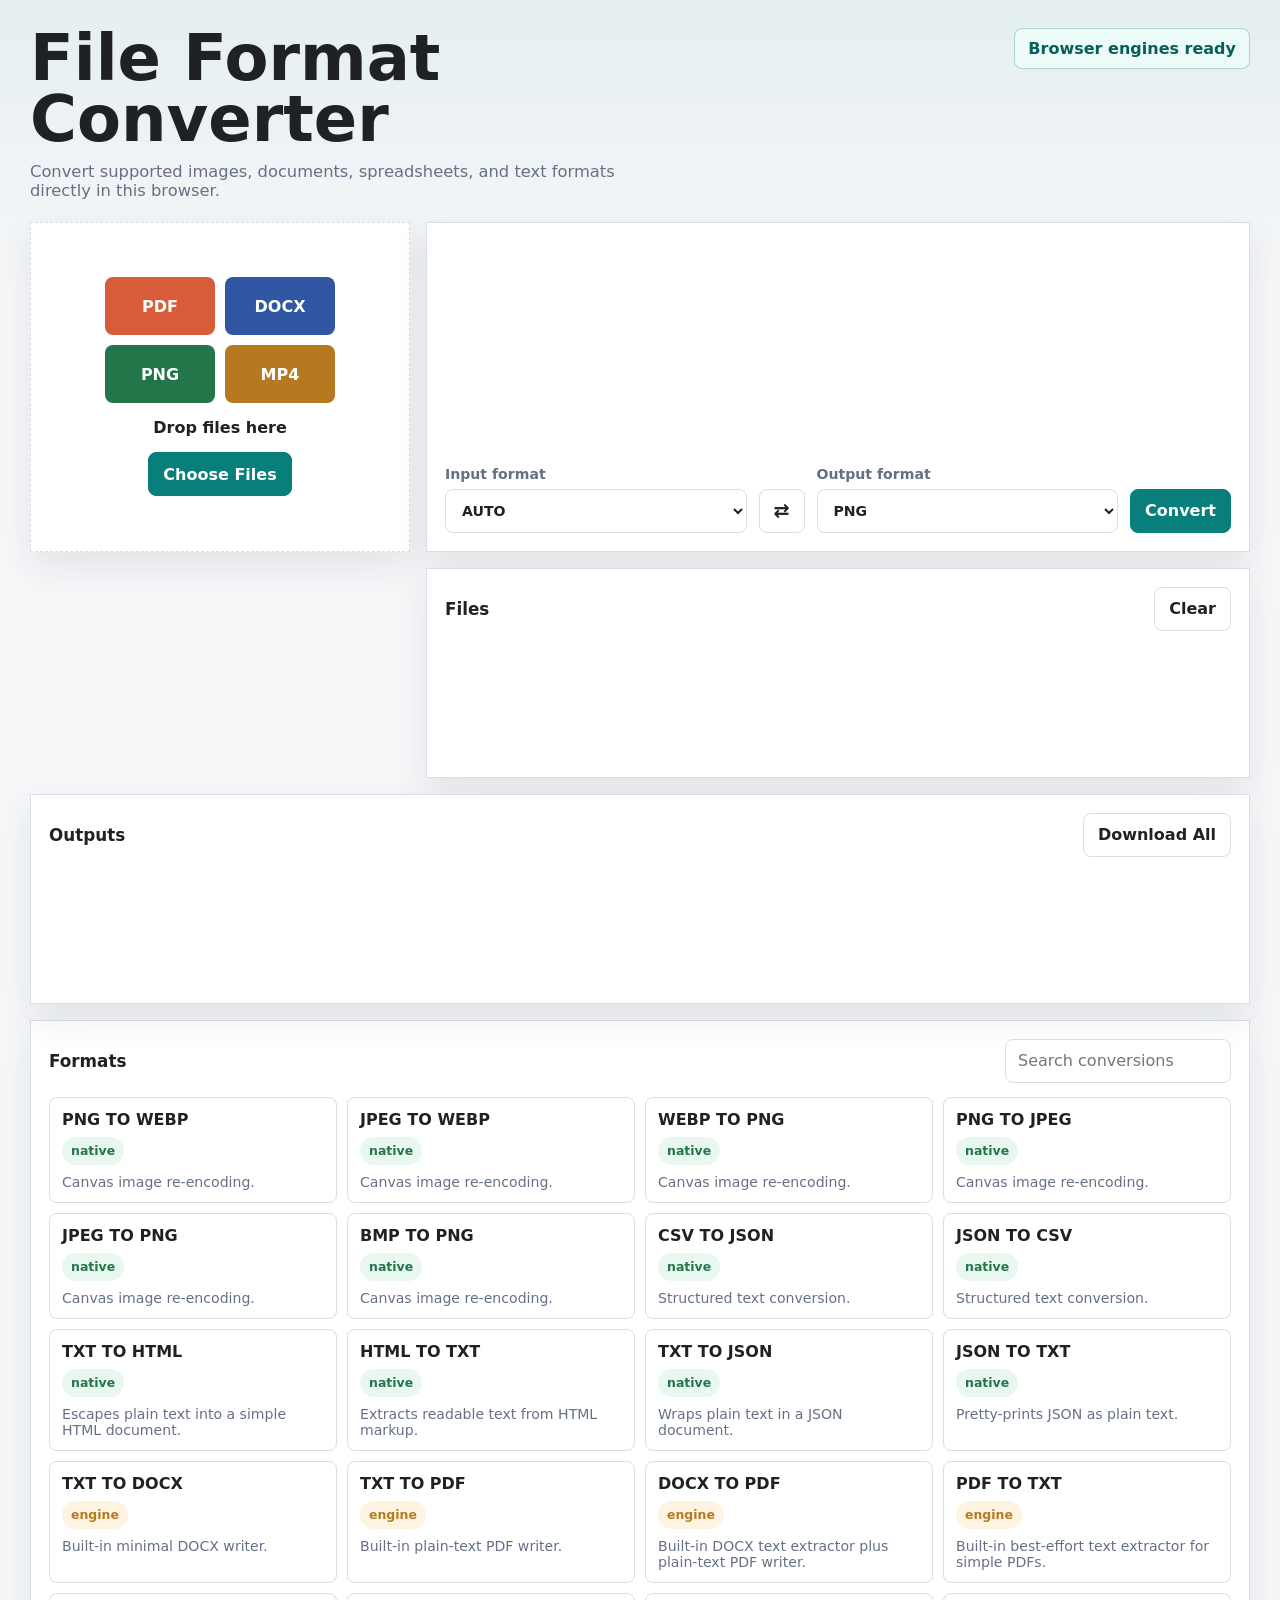
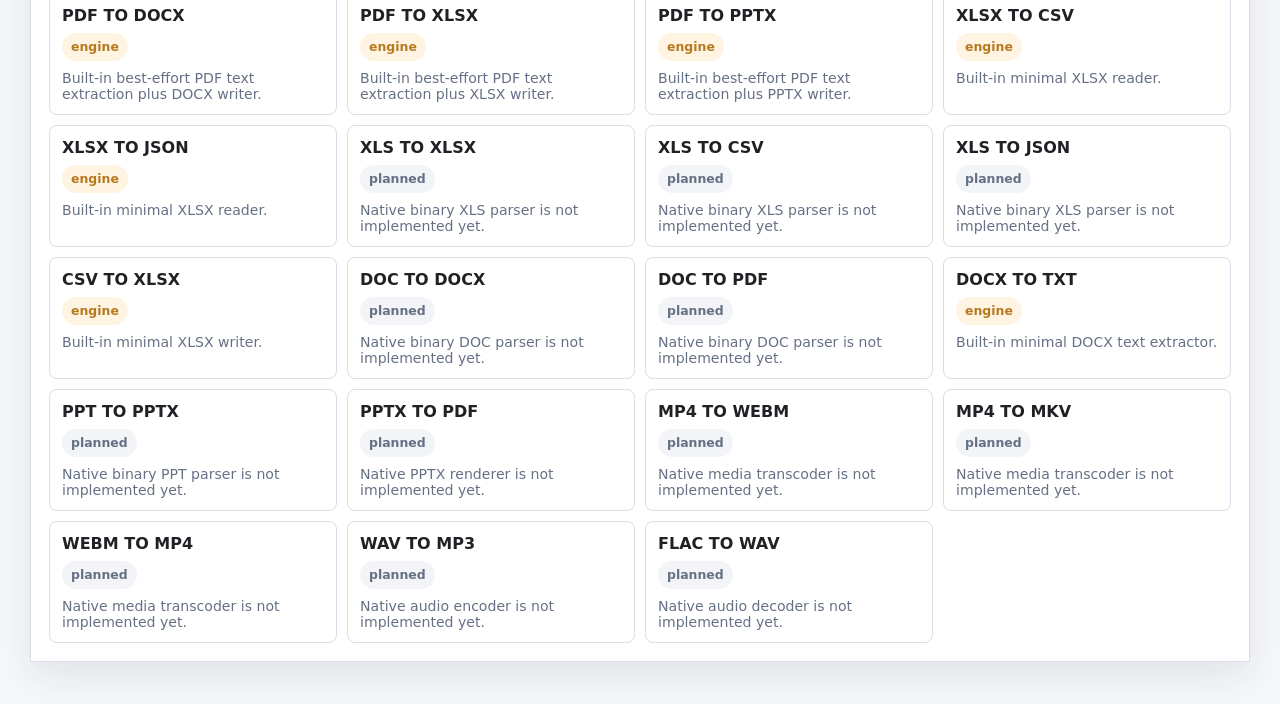
==== apps/converter/index.html @ 15d6fe9f "feat: combine offline browser tools" ====
<!doctype html>
<html lang="en">
  <head>
    <meta charset="utf-8">
    <meta name="viewport" content="width=device-width, initial-scale=1">
    <title>File Format Converter</title>
    <link rel="stylesheet" href="styles.css">
  </head>
  <body>
    <main class="shell">
      <header class="topbar">
        <div>
          <h1>File Format Converter</h1>
          <p>Convert supported images, documents, spreadsheets, and text formats directly in this browser.</p>
        </div>
        <div class="status-pill" id="engineStatus">Browser engines ready</div>
      </header>

      <section class="workspace" aria-label="Converter workspace">
        <div class="dropzone" id="dropzone">
          <input id="fileInput" type="file" multiple>
          <div class="drop-art" aria-hidden="true">
            <span>PDF</span>
            <span>DOCX</span>
            <span>PNG</span>
            <span>MP4</span>
          </div>
          <strong>Drop files here</strong>
          <button class="primary" id="pickButton" type="button">Choose Files</button>
        </div>

        <form class="control-panel" id="convertForm">
          <label>
            Input format
            <select id="fromFormat"></select>
          </label>
          <button class="swap" id="swapButton" type="button" title="Swap formats" aria-label="Swap formats">⇄</button>
          <label>
            Output format
            <select id="toFormat"></select>
          </label>
          <button class="primary" id="convertButton" type="submit">Convert</button>
        </form>

        <div class="queue" aria-live="polite">
          <div class="queue-head">
            <h2>Files</h2>
            <button id="clearButton" type="button">Clear</button>
          </div>
          <ul id="fileList"></ul>
        </div>

        <div class="results">
          <div class="queue-head">
            <h2>Outputs</h2>
            <button id="downloadAllButton" type="button">Download All</button>
          </div>
          <ul id="resultList"></ul>
        </div>
      </section>

      <section class="matrix" aria-label="Conversion matrix">
        <div class="matrix-head">
          <h2>Formats</h2>
          <input id="searchInput" type="search" placeholder="Search conversions">
        </div>
        <div class="matrix-grid" id="matrixGrid"></div>
      </section>
    </main>

    <template id="fileTemplate">
      <li class="file-row">
        <div class="file-icon"></div>
        <div>
          <strong class="file-name"></strong>
          <span class="file-meta"></span>
        </div>
      </li>
    </template>

    <template id="resultTemplate">
      <li class="result-row">
        <div>
          <strong class="result-name"></strong>
          <span class="result-meta"></span>
        </div>
        <a class="download-link">Download</a>
      </li>
    </template>

    <script src="app.js"></script>
  </body>
</html>
---- apps/converter/styles.css ----
:root {
  color-scheme: light;
  --ink: #202124;
  --muted: #667085;
  --line: #d9dde7;
  --panel: #ffffff;
  --wash: #f6f7f9;
  --teal: #087f7a;
  --teal-dark: #065f5b;
  --coral: #d95c3a;
  --gold: #b7791f;
  --blue: #3157a4;
  --green: #23754a;
  --shadow: 0 14px 34px rgba(20, 28, 45, 0.09);
}

* {
  box-sizing: border-box;
}

body {
  margin: 0;
  min-height: 100vh;
  color: var(--ink);
  background:
    linear-gradient(180deg, rgba(8, 127, 122, 0.07), transparent 290px),
    var(--wash);
  font-family: Inter, ui-sans-serif, system-ui, -apple-system, BlinkMacSystemFont, "Segoe UI", sans-serif;
}

button,
input,
select {
  font: inherit;
}

.shell {
  width: min(1220px, calc(100% - 32px));
  margin: 0 auto;
  padding: 28px 0 42px;
}

.topbar {
  display: flex;
  align-items: flex-start;
  justify-content: space-between;
  gap: 20px;
  margin-bottom: 22px;
}

h1,
h2,
p {
  margin: 0;
}

h1 {
  font-size: clamp(2rem, 5vw, 4.5rem);
  line-height: 0.95;
  max-width: 760px;
}

.topbar p {
  margin-top: 12px;
  max-width: 620px;
  color: var(--muted);
  font-size: 1.02rem;
}

.status-pill {
  white-space: nowrap;
  border: 1px solid rgba(8, 127, 122, 0.3);
  color: var(--teal-dark);
  background: #ecfbf8;
  padding: 10px 13px;
  border-radius: 8px;
  font-weight: 700;
}

.workspace {
  display: grid;
  grid-template-columns: minmax(280px, 380px) 1fr;
  gap: 16px;
  align-items: stretch;
}

.dropzone,
.control-panel,
.queue,
.results,
.matrix {
  background: var(--panel);
  border: 1px solid var(--line);
  box-shadow: var(--shadow);
}

.dropzone {
  min-height: 330px;
  border-style: dashed;
  display: grid;
  align-content: center;
  justify-items: center;
  gap: 15px;
  padding: 24px;
  text-align: center;
}

.dropzone.active {
  border-color: var(--teal);
  background: #f0fffb;
}

.dropzone input {
  position: absolute;
  width: 1px;
  height: 1px;
  opacity: 0;
  pointer-events: none;
}

.drop-art {
  width: min(230px, 90%);
  display: grid;
  grid-template-columns: repeat(2, 1fr);
  gap: 10px;
}

.drop-art span {
  min-height: 58px;
  display: grid;
  place-items: center;
  color: white;
  border-radius: 8px;
  font-weight: 800;
}

.drop-art span:nth-child(1) { background: var(--coral); }
.drop-art span:nth-child(2) { background: var(--blue); }
.drop-art span:nth-child(3) { background: var(--green); }
.drop-art span:nth-child(4) { background: var(--gold); }

.control-panel {
  display: grid;
  grid-template-columns: 1fr 46px 1fr auto;
  gap: 12px;
  align-items: end;
  padding: 18px;
}

label {
  display: grid;
  gap: 7px;
  color: var(--muted);
  font-weight: 700;
  font-size: 0.88rem;
}

select,
input[type="search"] {
  height: 44px;
  border: 1px solid var(--line);
  border-radius: 8px;
  background: white;
  color: var(--ink);
  padding: 0 12px;
}

button,
.download-link {
  min-height: 44px;
  border: 1px solid var(--line);
  border-radius: 8px;
  background: white;
  color: var(--ink);
  padding: 0 14px;
  cursor: pointer;
  text-decoration: none;
  display: inline-flex;
  align-items: center;
  justify-content: center;
  font-weight: 800;
}

.primary {
  background: var(--teal);
  border-color: var(--teal);
  color: white;
}

.primary:hover {
  background: var(--teal-dark);
}

.swap {
  width: 46px;
  padding: 0;
  font-size: 1.2rem;
}

.queue,
.results {
  min-height: 210px;
  padding: 18px;
}

.queue {
  grid-column: 2;
}

.results {
  grid-column: 1 / -1;
}

.queue-head,
.matrix-head {
  display: flex;
  align-items: center;
  justify-content: space-between;
  gap: 12px;
  margin-bottom: 14px;
}

.queue-head h2,
.matrix-head h2 {
  font-size: 1.05rem;
}

ul {
  list-style: none;
  margin: 0;
  padding: 0;
}

.file-row,
.result-row {
  display: grid;
  grid-template-columns: 46px 1fr;
  gap: 12px;
  align-items: center;
  padding: 11px 0;
  border-top: 1px solid var(--line);
}

.result-row {
  grid-template-columns: 1fr auto;
}

.file-row:first-child,
.result-row:first-child {
  border-top: 0;
}

.file-icon {
  width: 46px;
  height: 46px;
  border-radius: 8px;
  background: var(--blue);
  color: white;
  display: grid;
  place-items: center;
  font-weight: 900;
  font-size: 0.72rem;
}

.file-name,
.result-name {
  display: block;
  overflow-wrap: anywhere;
}

.file-meta,
.result-meta {
  display: block;
  color: var(--muted);
  font-size: 0.86rem;
  margin-top: 3px;
}

.matrix {
  margin-top: 16px;
  padding: 18px;
}

.matrix-grid {
  display: grid;
  grid-template-columns: repeat(auto-fit, minmax(240px, 1fr));
  gap: 10px;
}

.conversion {
  border: 1px solid var(--line);
  border-radius: 8px;
  padding: 12px;
  min-height: 104px;
  background: #fff;
}

.conversion strong {
  display: block;
  margin-bottom: 8px;
}

.conversion span {
  display: inline-flex;
  align-items: center;
  min-height: 28px;
  border-radius: 999px;
  padding: 0 9px;
  font-size: 0.78rem;
  font-weight: 900;
}

.native span {
  background: #e9f8ef;
  color: var(--green);
}

.engine span {
  background: #fff4e2;
  color: var(--gold);
}

.planned span {
  background: #f2f4f7;
  color: var(--muted);
}

.conversion p {
  color: var(--muted);
  font-size: 0.88rem;
  margin-top: 9px;
}

@media (max-width: 820px) {
  .topbar,
  .workspace,
  .control-panel {
    grid-template-columns: 1fr;
  }

  .topbar {
    display: grid;
  }

  .queue {
    grid-column: auto;
  }

  .control-panel {
    align-items: stretch;
  }

  .swap {
    width: 100%;
  }
}
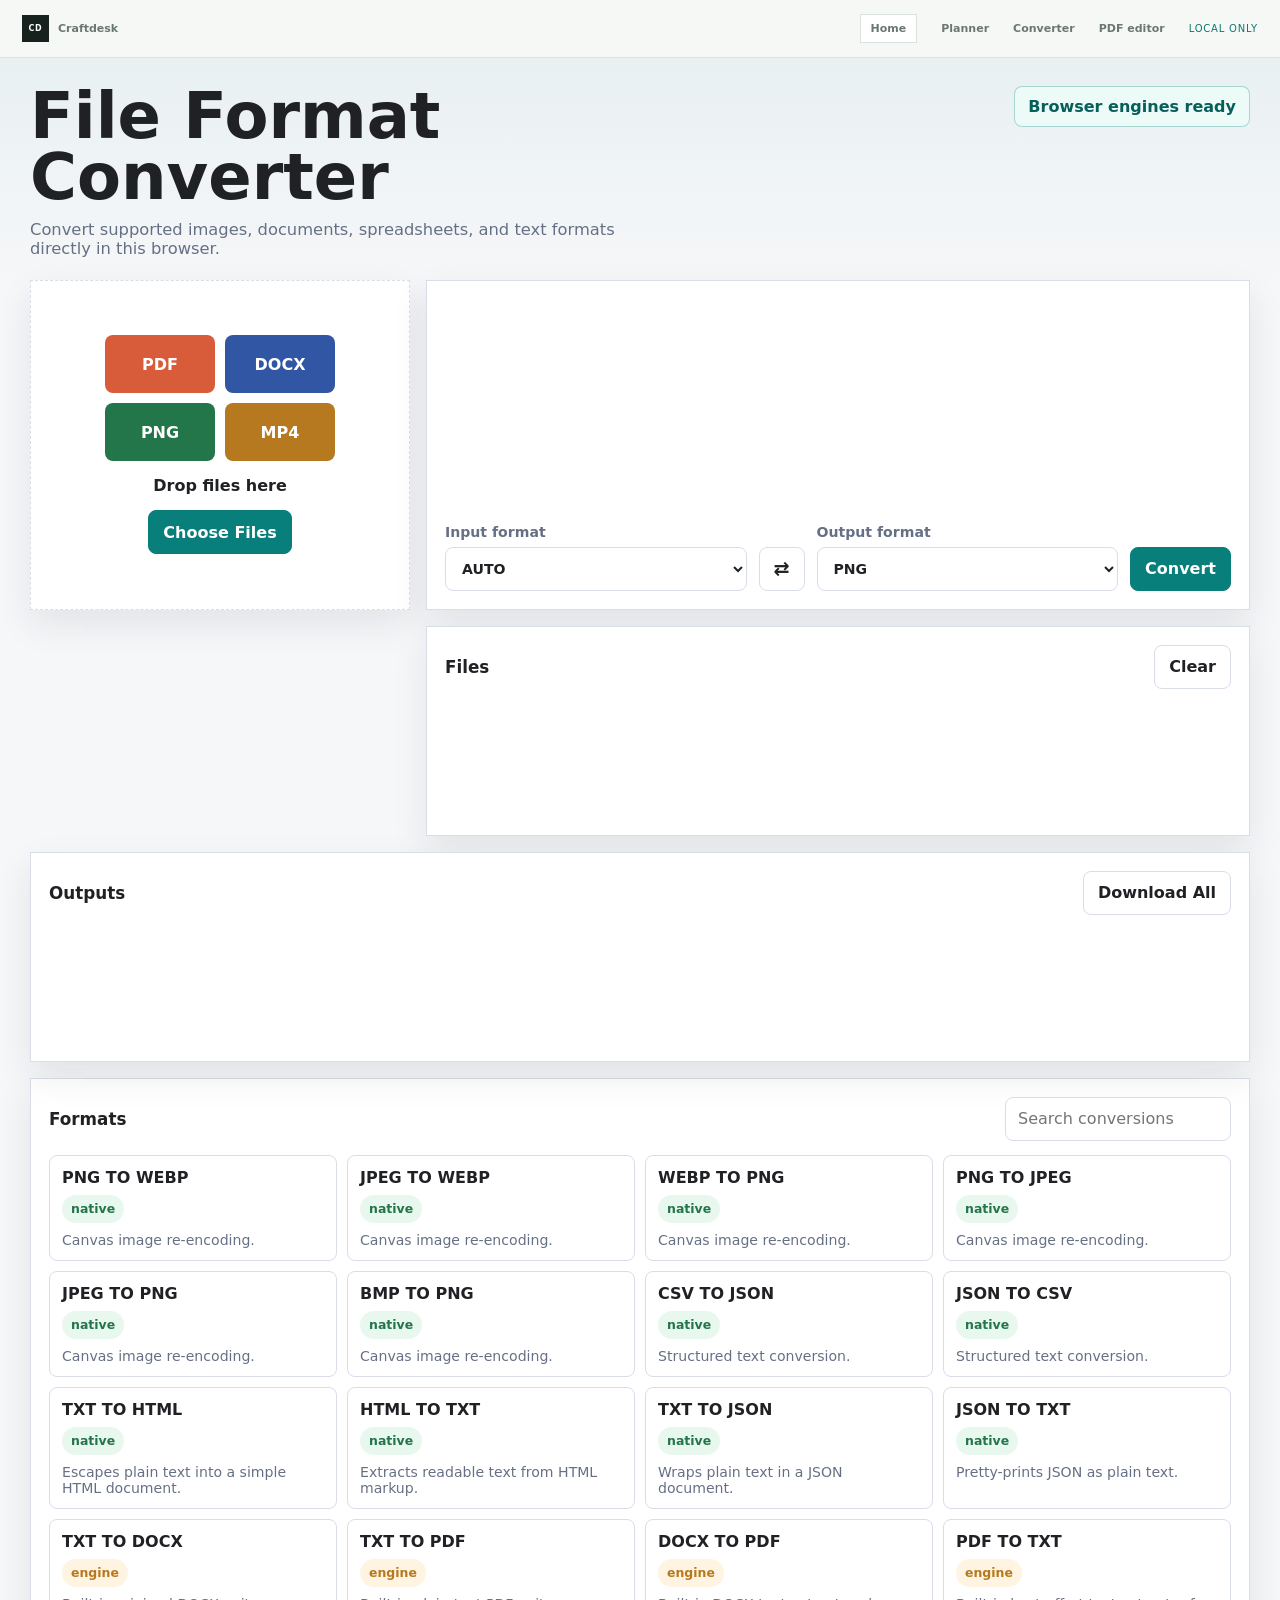
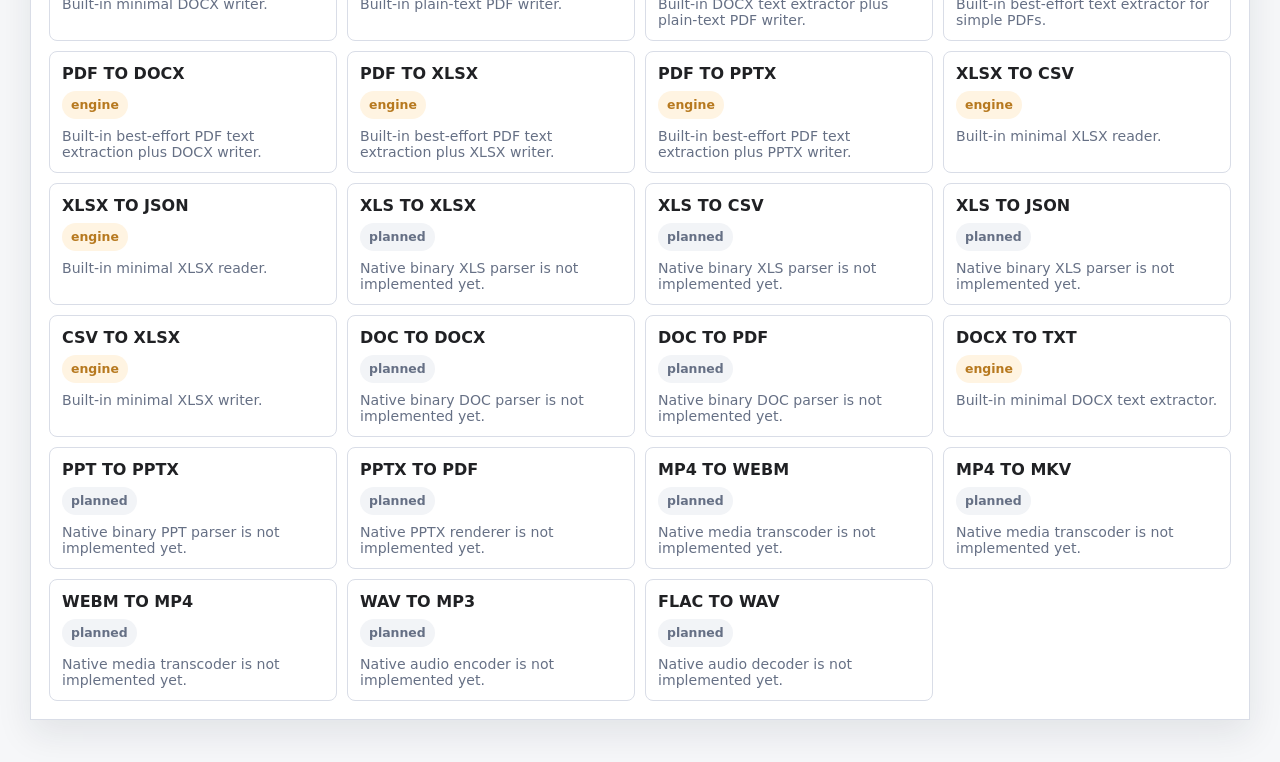
==== commit e112391b: "feat: add craftdesk home and shared navigation" ====
--- a/apps/converter/index.html
+++ b/apps/converter/index.html
@@ -4,6 +4,7 @@
     <meta charset="utf-8">
     <meta name="viewport" content="width=device-width, initial-scale=1">
     <title>File Format Converter</title>
+    <link rel="stylesheet" href="../shared.css">
     <link rel="stylesheet" href="styles.css">
   </head>
   <body>
@@ -88,6 +89,7 @@
       </li>
     </template>
 
+    <script src="../shared.js"></script>
     <script src="app.js"></script>
   </body>
 </html>
--- a/apps/shared.css
+++ b/apps/shared.css
@@ -0,0 +1,4 @@
+:root { --craft-ink:#17221f; --craft-muted:#6b7773; --craft-line:#dbe3df; --craft-paper:#f6f8f6; --craft-accent:#0e766d; }
+.craftdesk-nav { height:58px; padding:0 22px; display:flex; align-items:center; gap:24px; border-bottom:1px solid var(--craft-line); background:var(--craft-paper); color:var(--craft-ink); font-family:Inter,ui-sans-serif,system-ui,-apple-system,"Segoe UI",sans-serif; }
+.craftdesk-brand { display:flex; align-items:center; gap:9px; margin-right:auto; color:inherit; text-decoration:none; font-size:13px; font-weight:750; }.craftdesk-mark { display:grid; place-items:center; width:27px; height:27px; background:var(--craft-ink); color:#fff; font-size:8px; letter-spacing:.08em; }.craftdesk-nav a { color:var(--craft-muted); text-decoration:none; font-size:11px; font-weight:650; }.craftdesk-nav a:hover,.craftdesk-nav a.active { color:var(--craft-accent); }.craftdesk-home { padding:7px 10px; border:1px solid var(--craft-line); background:#fff; }.craftdesk-nav .craftdesk-local { color:var(--craft-accent); font-size:10px; text-transform:uppercase; letter-spacing:.08em; }
+body.craftdesk-embedded .craftdesk-nav { display:none; }
